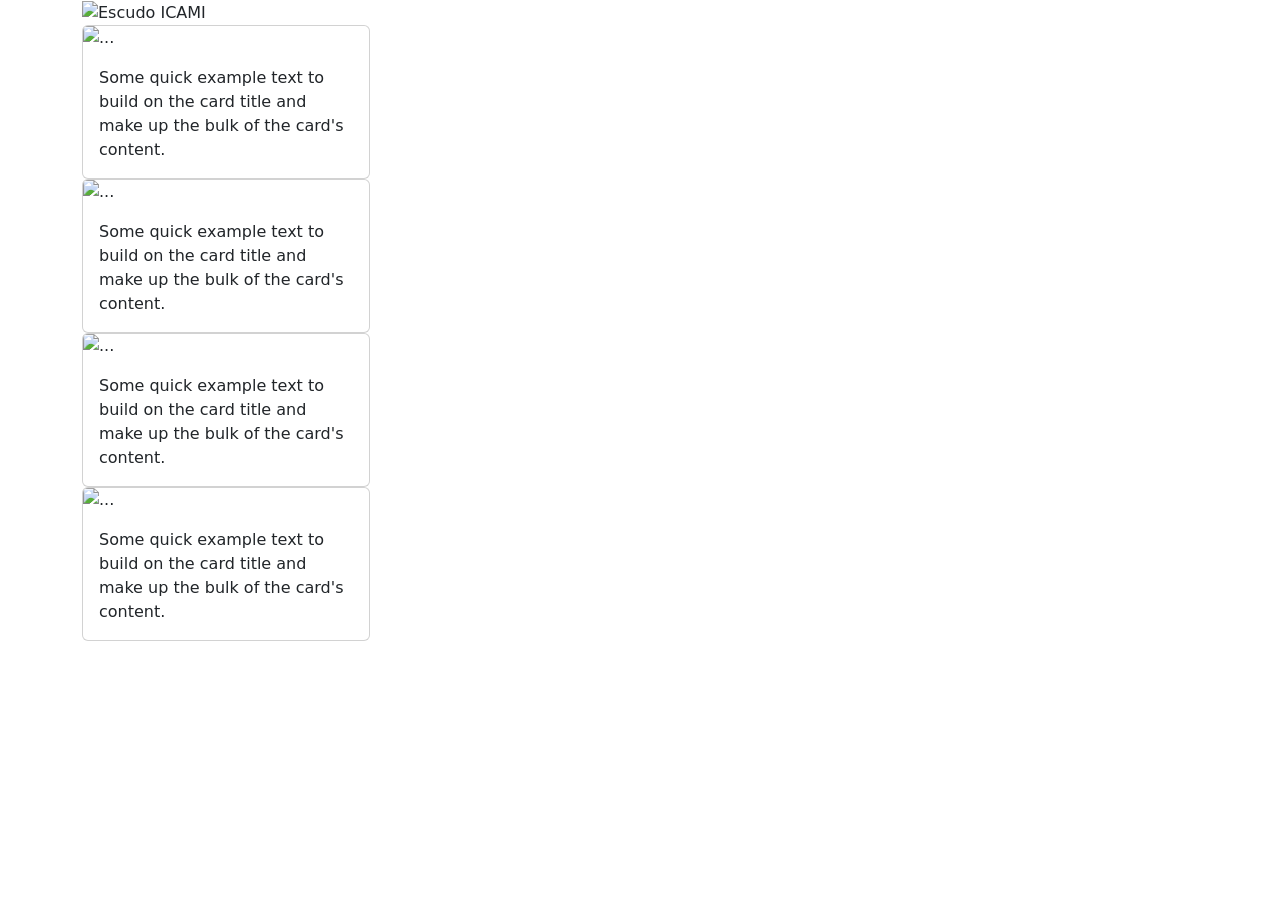
==== index.html @ 43c0f85b "Agregando Archivos y Carpetas Iniciales Se agregan archivos iniciales" ====
<!DOCTYPE html>
<html lang="es">
<head>
  <meta charset="UTF-8">
  <meta name="viewport" content="width=device-width, initial-scale=1.0">
  <link href="https://cdn.jsdelivr.net/npm/bootstrap@5.3.2/dist/css/bootstrap.min.css" rel="stylesheet" integrity="sha384-T3c6CoIi6uLrA9TneNEoa7RxnatzjcDSCmG1MXxSR1GAsXEV/Dwwykc2MPK8M2HN" crossorigin="anonymous">
  <title>Document</title>
</head>
<body>
  <div class="container">
    <div class="contendorEscudo">
        <img src="" alt="Escudo ICAMI">
    </div>
    <div class="contendorTarjetasEnlace">
      <div class="card" style="width: 18rem;">
        <img src="..." class="card-img-top" alt="...">
        <div class="card-body">
          <p class="card-text">Some quick example text to build on the card title and make up the bulk of the card's content.</p>
        </div>
      </div>

      <div class="card" style="width: 18rem;">
        <img src="..." class="card-img-top" alt="...">
        <div class="card-body">
          <p class="card-text">Some quick example text to build on the card title and make up the bulk of the card's content.</p>
        </div>
      </div>

      <div class="card" style="width: 18rem;">
        <img src="..." class="card-img-top" alt="...">
        <div class="card-body">
          <p class="card-text">Some quick example text to build on the card title and make up the bulk of the card's content.</p>
        </div>
      </div>

      <div class="card" style="width: 18rem;">
        <img src="..." class="card-img-top" alt="...">
        <div class="card-body">
          <p class="card-text">Some quick example text to build on the card title and make up the bulk of the card's content.</p>
        </div>
      </div>
    </div>
  </div>

  <script src="https://cdn.jsdelivr.net/npm/bootstrap@5.3.2/dist/js/bootstrap.bundle.min.js" integrity="sha384-C6RzsynM9kWDrMNeT87bh95OGNyZPhcTNXj1NW7RuBCsyN/o0jlpcV8Qyq46cDfL" crossorigin="anonymous"></script>
</body>
</html>
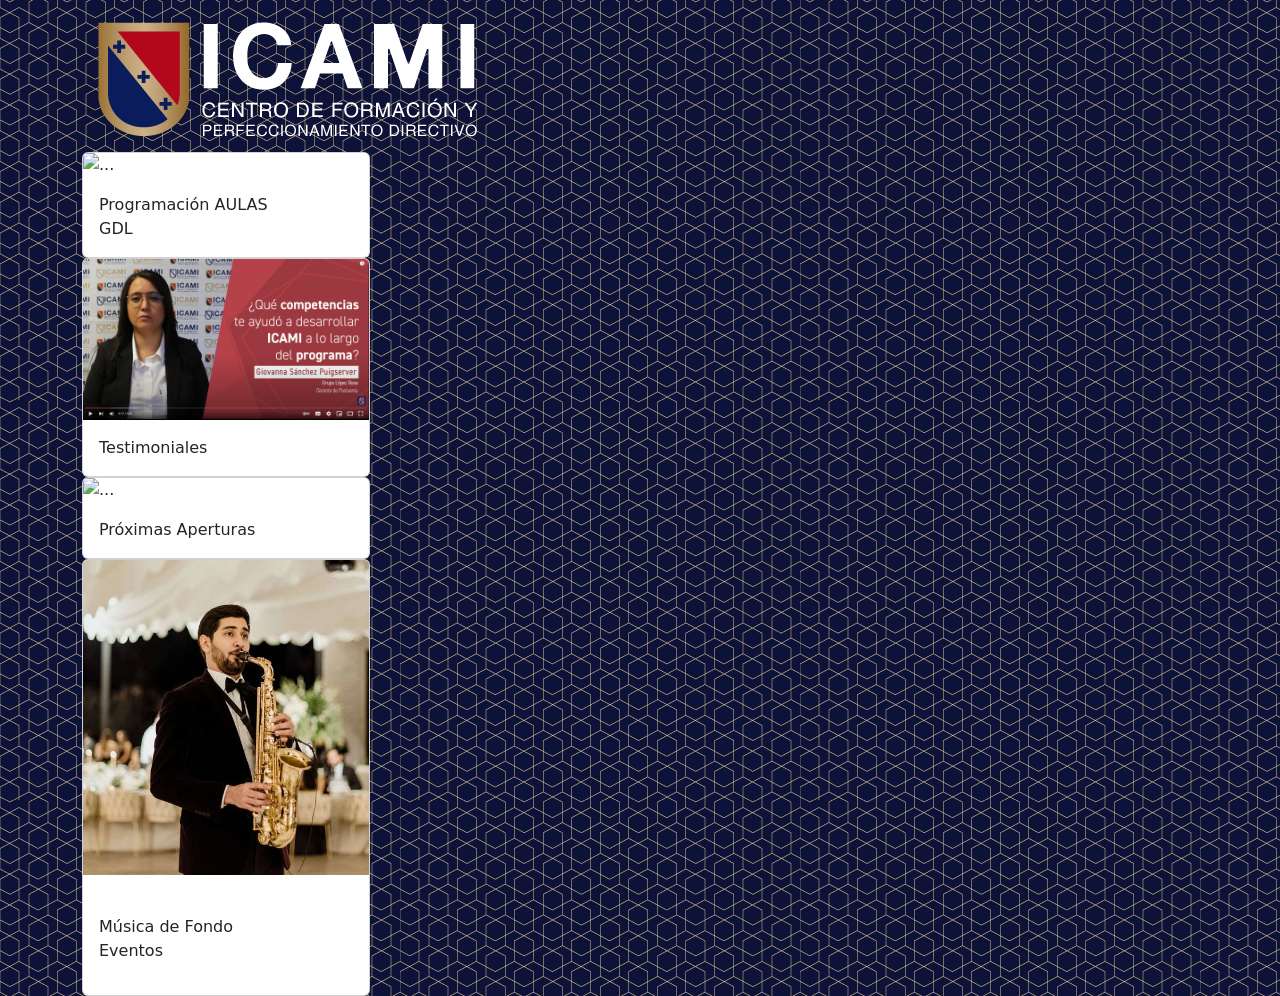
==== commit 6ed1a930: "Se agregan tarjetas Se agregan tarjetas y algunas imégenes que serviran de enlaces" ====
--- a/index.html
+++ b/index.html
@@ -3,40 +3,41 @@
 <head>
   <meta charset="UTF-8">
   <meta name="viewport" content="width=device-width, initial-scale=1.0">
+  <link rel="stylesheet" href="CSS/style.css">
   <link href="https://cdn.jsdelivr.net/npm/bootstrap@5.3.2/dist/css/bootstrap.min.css" rel="stylesheet" integrity="sha384-T3c6CoIi6uLrA9TneNEoa7RxnatzjcDSCmG1MXxSR1GAsXEV/Dwwykc2MPK8M2HN" crossorigin="anonymous">
-  <title>Document</title>
+  <title>ICAMI Occidente</title>
 </head>
 <body>
   <div class="container">
     <div class="contendorEscudo">
-        <img src="" alt="Escudo ICAMI">
+        <img src="img/LogoIcamiLetrasBlancas.png" alt="Escudo ICAMI">
     </div>
     <div class="contendorTarjetasEnlace">
       <div class="card" style="width: 18rem;">
         <img src="..." class="card-img-top" alt="...">
         <div class="card-body">
-          <p class="card-text">Some quick example text to build on the card title and make up the bulk of the card's content.</p>
+          <p class="card-text">Programación AULAS <br>GDL</p>
+        </div>
+      </div>
+
+      <div class="card" style="width: 18rem;">
+        <img src="img/capturaTestimonial.png" class="card-img-top" alt="captura Testimoniales">
+        <div class="card-body">
+          <p class="card-text">Testimoniales</p>
         </div>
       </div>
 
       <div class="card" style="width: 18rem;">
         <img src="..." class="card-img-top" alt="...">
         <div class="card-body">
-          <p class="card-text">Some quick example text to build on the card title and make up the bulk of the card's content.</p>
+          <p class="card-text">Próximas Aperturas</p>
         </div>
       </div>
 
       <div class="card" style="width: 18rem;">
-        <img src="..." class="card-img-top" alt="...">
+        <img src="img/Saxofonista.png" class="card-img-top" alt="Saxofonista">
         <div class="card-body">
-          <p class="card-text">Some quick example text to build on the card title and make up the bulk of the card's content.</p>
-        </div>
-      </div>
-
-      <div class="card" style="width: 18rem;">
-        <img src="..." class="card-img-top" alt="...">
-        <div class="card-body">
-          <p class="card-text">Some quick example text to build on the card title and make up the bulk of the card's content.</p>
+          <br class="card-text">Música de Fondo</br>Eventos</p>
         </div>
       </div>
     </div>
--- a/CSS/style.css
+++ b/CSS/style.css
@@ -0,0 +1,3 @@
+body{
+    background-image: url("../img/patronFondo.png");
+}
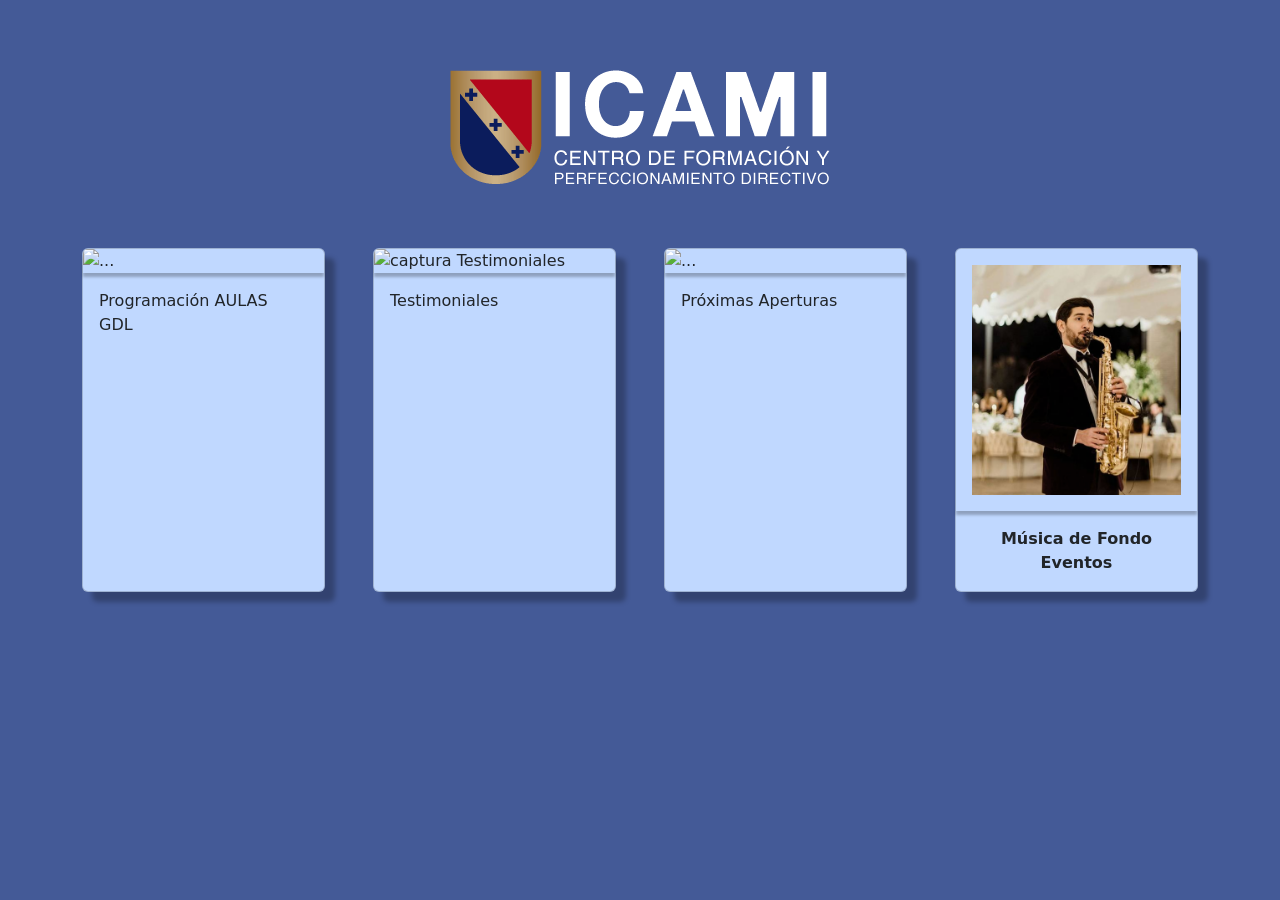
==== commit b53ca346: "Agregando algunas estilos Se agregan algunos estilos al index" ====
--- a/index.html
+++ b/index.html
@@ -9,25 +9,25 @@
 </head>
 <body>
   <div class="container">
-    <div class="contendorEscudo">
+    <div class="contendorEscudo mt-5 mb-5 text-center">
         <img src="img/LogoIcamiLetrasBlancas.png" alt="Escudo ICAMI">
     </div>
-    <div class="contendorTarjetasEnlace">
-      <div class="card" style="width: 18rem;">
+    <div class="contendorTarjetasEnlace d-flex">
+      <div class="card me-5" style="width: 18rem;">
         <img src="..." class="card-img-top" alt="...">
         <div class="card-body">
           <p class="card-text">Programación AULAS <br>GDL</p>
         </div>
       </div>
 
-      <div class="card" style="width: 18rem;">
+      <div class="card me-5" style="width: 18rem;">
         <img src="img/capturaTestimonial.png" class="card-img-top" alt="captura Testimoniales">
         <div class="card-body">
           <p class="card-text">Testimoniales</p>
         </div>
       </div>
 
-      <div class="card" style="width: 18rem;">
+      <div class="card me-5" style="width: 18rem;">
         <img src="..." class="card-img-top" alt="...">
         <div class="card-body">
           <p class="card-text">Próximas Aperturas</p>
@@ -35,9 +35,9 @@
       </div>
 
       <div class="card" style="width: 18rem;">
-        <img src="img/Saxofonista.png" class="card-img-top" alt="Saxofonista">
+        <img src="img/Saxofonista.png" class="card-img-top p-3" alt="Saxofonista">
         <div class="card-body">
-          <br class="card-text">Música de Fondo</br>Eventos</p>
+          <p class="card-text text-center fw-bold">Música de Fondo </br>Eventos</p>
         </div>
       </div>
     </div>
--- a/CSS/style.css
+++ b/CSS/style.css
@@ -1,3 +1,18 @@
 body{
-    background-image: url("../img/patronFondo.png");
+    background: #445a97 !important;
+}
+
+.card{
+    -webkit-box-shadow: 10px 10px 5px 0px rgba(0,0,0,0.26);
+    -moz-box-shadow: 10px 10px 5px 0px rgba(0,0,0,0.26);
+    box-shadow: 10px 10px 5px 0px rgba(0,0,0,0.26);
+    background-color: #c0d8ff !important;
+}
+
+.card-img-top{
+    box-shadow: 0px 4px 3px 0px rgba(0,0,0,0.26);
+}
+
+.card-img-top:hover{
+    padding: 0;
 }
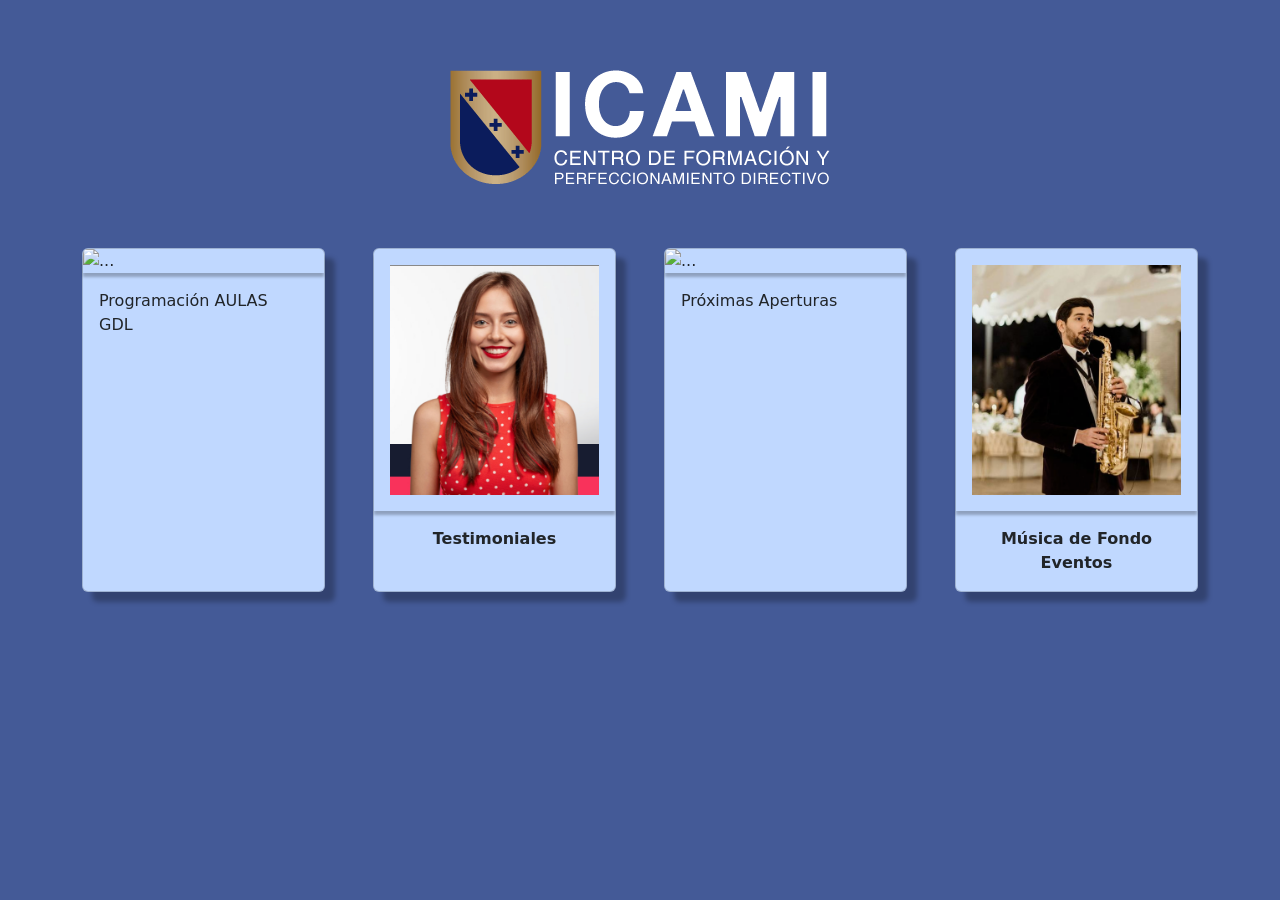
==== commit f90bd413: "Se agrega pagina de testimoniales Estructura basica e iframe con liga del video" ====
--- a/index.html
+++ b/index.html
@@ -21,9 +21,9 @@
       </div>
 
       <div class="card me-5" style="width: 18rem;">
-        <img src="img/capturaTestimonial.png" class="card-img-top" alt="captura Testimoniales">
+        <a href="testimoniales.html"><img src="img/mujerTestimoliales.png" class="card-img-top p-3" alt="captura Testimoniales"></a>
         <div class="card-body">
-          <p class="card-text">Testimoniales</p>
+          <p class="card-text text-center fw-bold">Testimoniales</p>
         </div>
       </div>
 
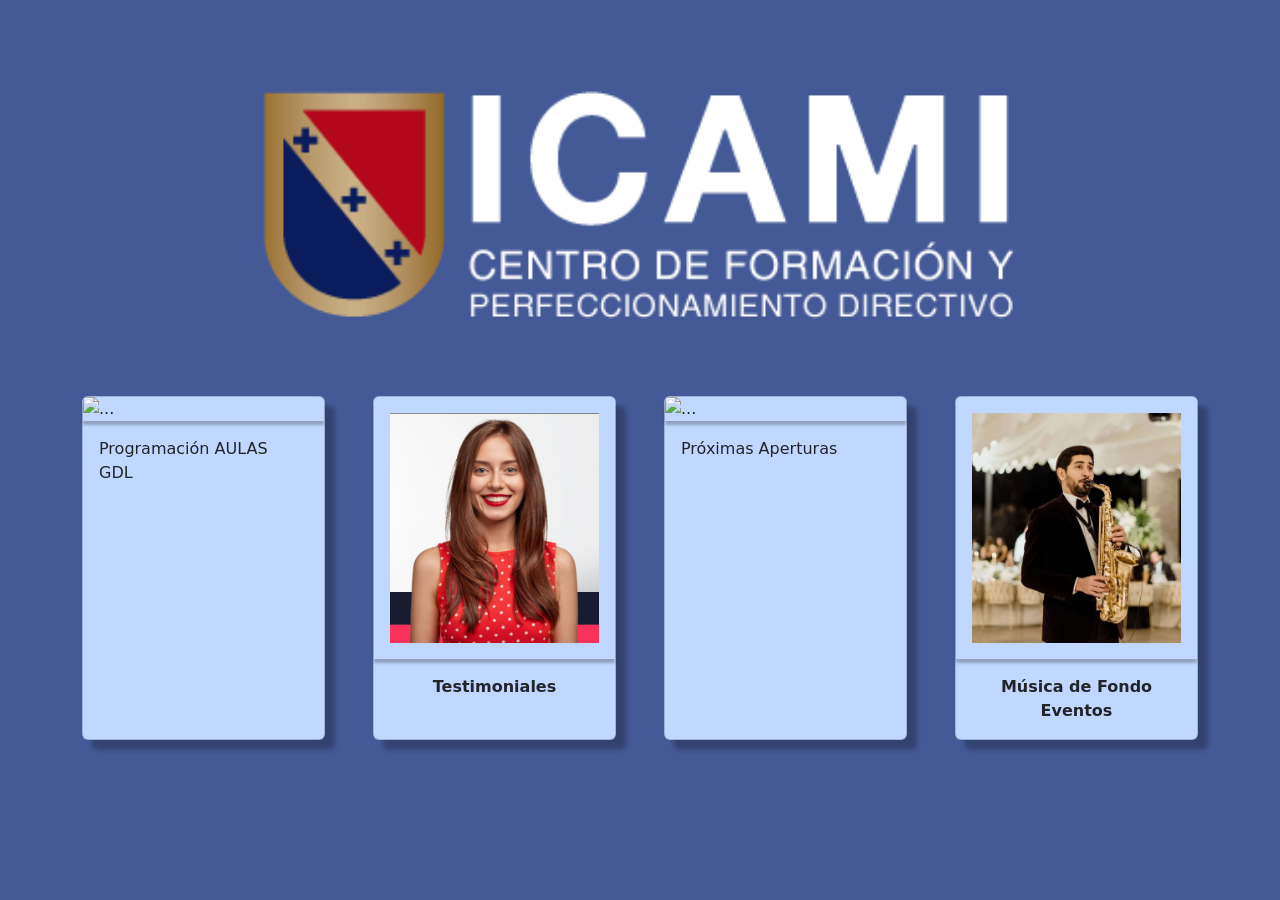
==== commit 91be4f7b: "Campio liga CSS vs Boostrap" ====
--- a/index.html
+++ b/index.html
@@ -3,14 +3,14 @@
 <head>
   <meta charset="UTF-8">
   <meta name="viewport" content="width=device-width, initial-scale=1.0">
+  <link href="https://cdn.jsdelivr.net/npm/bootstrap@5.3.2/dist/css/bootstrap.min.css" rel="stylesheet" integrity="sha384-T3c6CoIi6uLrA9TneNEoa7RxnatzjcDSCmG1MXxSR1GAsXEV/Dwwykc2MPK8M2HN" crossorigin="anonymous">
   <link rel="stylesheet" href="CSS/style.css">
-  <link href="https://cdn.jsdelivr.net/npm/bootstrap@5.3.2/dist/css/bootstrap.min.css" rel="stylesheet" integrity="sha384-T3c6CoIi6uLrA9TneNEoa7RxnatzjcDSCmG1MXxSR1GAsXEV/Dwwykc2MPK8M2HN" crossorigin="anonymous">
   <title>ICAMI Occidente</title>
 </head>
 <body>
   <div class="container">
     <div class="contendorEscudo mt-5 mb-5 text-center">
-        <img src="img/LogoIcamiLetrasBlancas.png" alt="Escudo ICAMI">
+        <img src="img/LogoIcamiLetrasBlancas.png" alt="Escudo ICAMI" class="escudoIcami">
     </div>
     <div class="contendorTarjetasEnlace d-flex">
       <div class="card me-5" style="width: 18rem;">
--- a/CSS/style.css
+++ b/CSS/style.css
@@ -1,5 +1,5 @@
 body{
-    background: #445a97 !important;
+    background: #445a97 ;
 }
 
 .card{
@@ -15,4 +15,8 @@
 
 .card-img-top:hover{
     padding: 0;
+}
+
+.contendorEscudo .escudoIcami{
+    height: 300px
 }
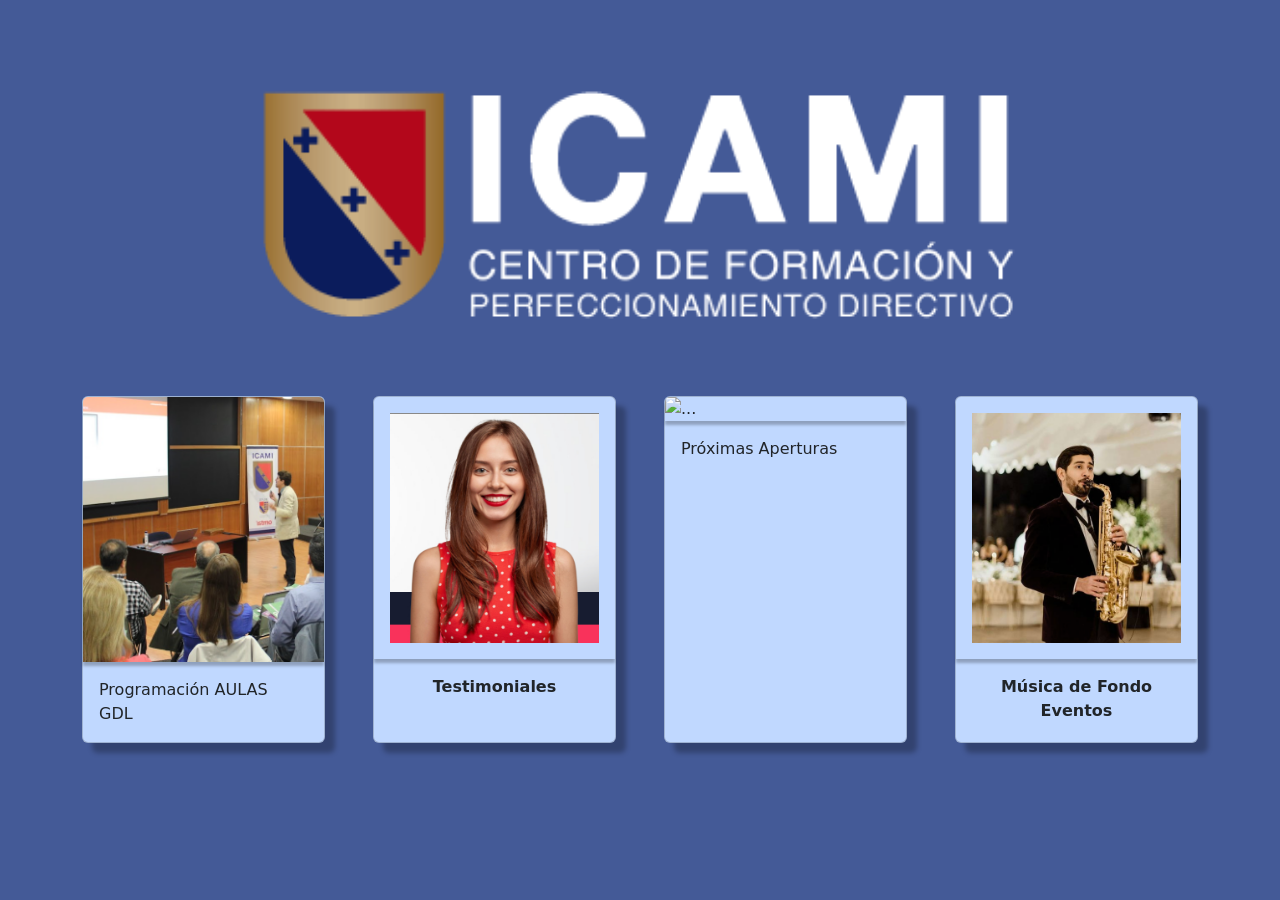
==== commit afddba83: "Se agrega html viejo Se agrega como prueba el html con video de programacion de aulas" ====
--- a/index.html
+++ b/index.html
@@ -14,7 +14,7 @@
     </div>
     <div class="contendorTarjetasEnlace d-flex">
       <div class="card me-5" style="width: 18rem;">
-        <img src="..." class="card-img-top" alt="...">
+        <a href="Prueba/prueba.html"><img src="img/aulaIcami.png" class="card-img-top" alt="..."></a>
         <div class="card-body">
           <p class="card-text">Programación AULAS <br>GDL</p>
         </div>
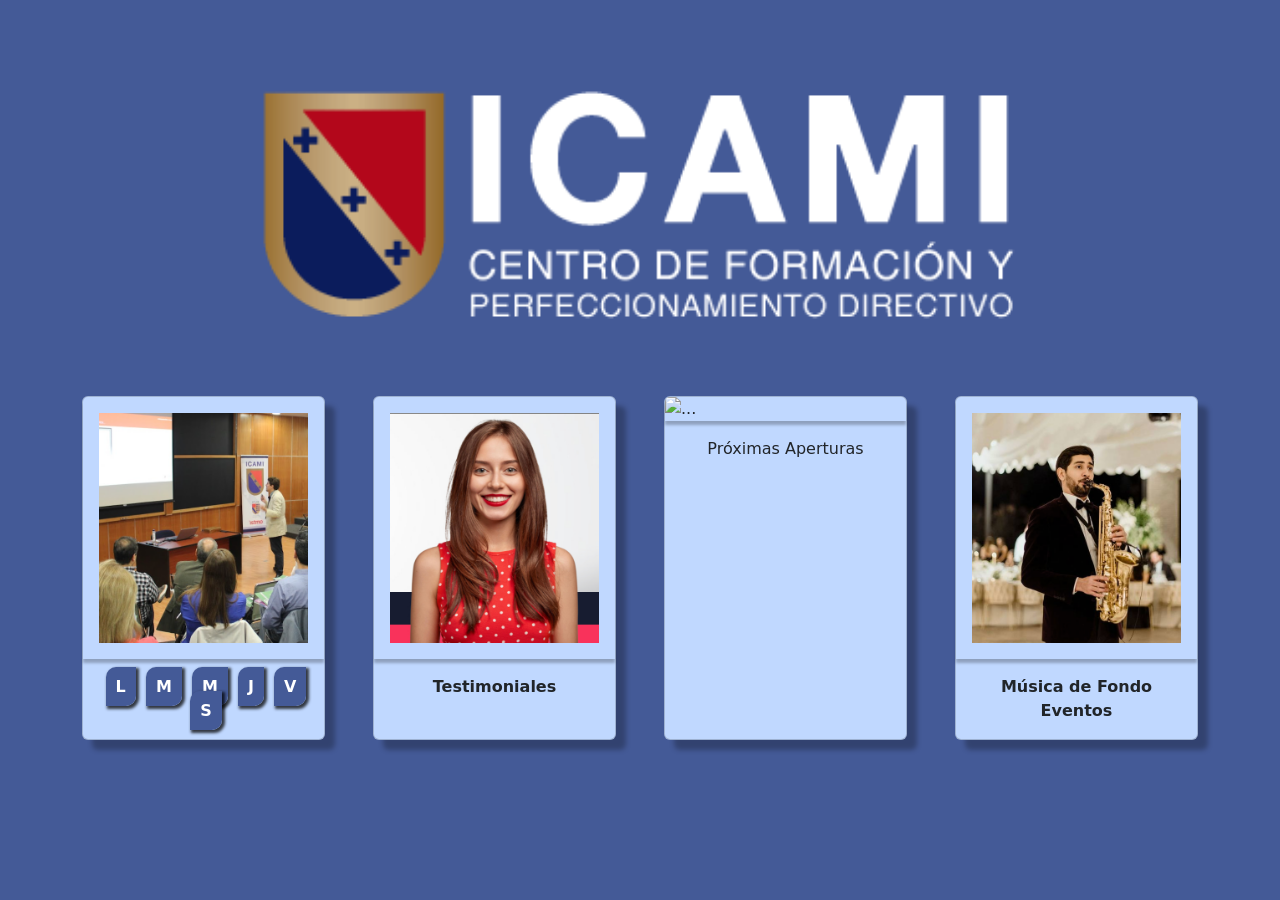
==== commit eb4c09d9: "Agregado Letras Semana Se agregan "a" con letras y estilos css" ====
--- a/index.html
+++ b/index.html
@@ -14,9 +14,16 @@
     </div>
     <div class="contendorTarjetasEnlace d-flex">
       <div class="card me-5" style="width: 18rem;">
-        <a href="Prueba/prueba.html"><img src="img/aulaIcami.png" class="card-img-top" alt="..."></a>
+        <a href="Prueba/prueba.html"><img src="img/aulaIcami.png" class="card-img-top p-3" alt="..."></a>
         <div class="card-body">
-          <p class="card-text">Programación AULAS <br>GDL</p>
+          <p class="card-text">
+            <a href="" class="letraSemana">L</a>
+            <a href="" class="letraSemana">M</a>
+            <a href="" class="letraSemana">M</a>
+            <a href="" class="letraSemana">J</a>
+            <a href="" class="letraSemana">V</a>
+            <a href="" class="letraSemana">S</a>
+          </p>
         </div>
       </div>
 
--- a/CSS/style.css
+++ b/CSS/style.css
@@ -19,4 +19,29 @@
 
 .contendorEscudo .escudoIcami{
     height: 300px
+}
+
+.card-text{
+    text-align: center;
+}
+
+.letraSemana{
+    text-decoration: none;
+    font-weight: bold;
+    color: white;
+    background: #445a97;
+    padding: 10px;
+    border-radius: 10px 0;
+    box-shadow: 2px 2px 3px 1px rgba(0,0,0,0.75);
+    transition: all 350MS;
+    margin-left: 5px;
+}
+
+
+
+.letraSemana:hover{
+    background: #172644;
+    padding: 14px;
+    font-weight: bolder;
+    border-radius: 100%;
 }
